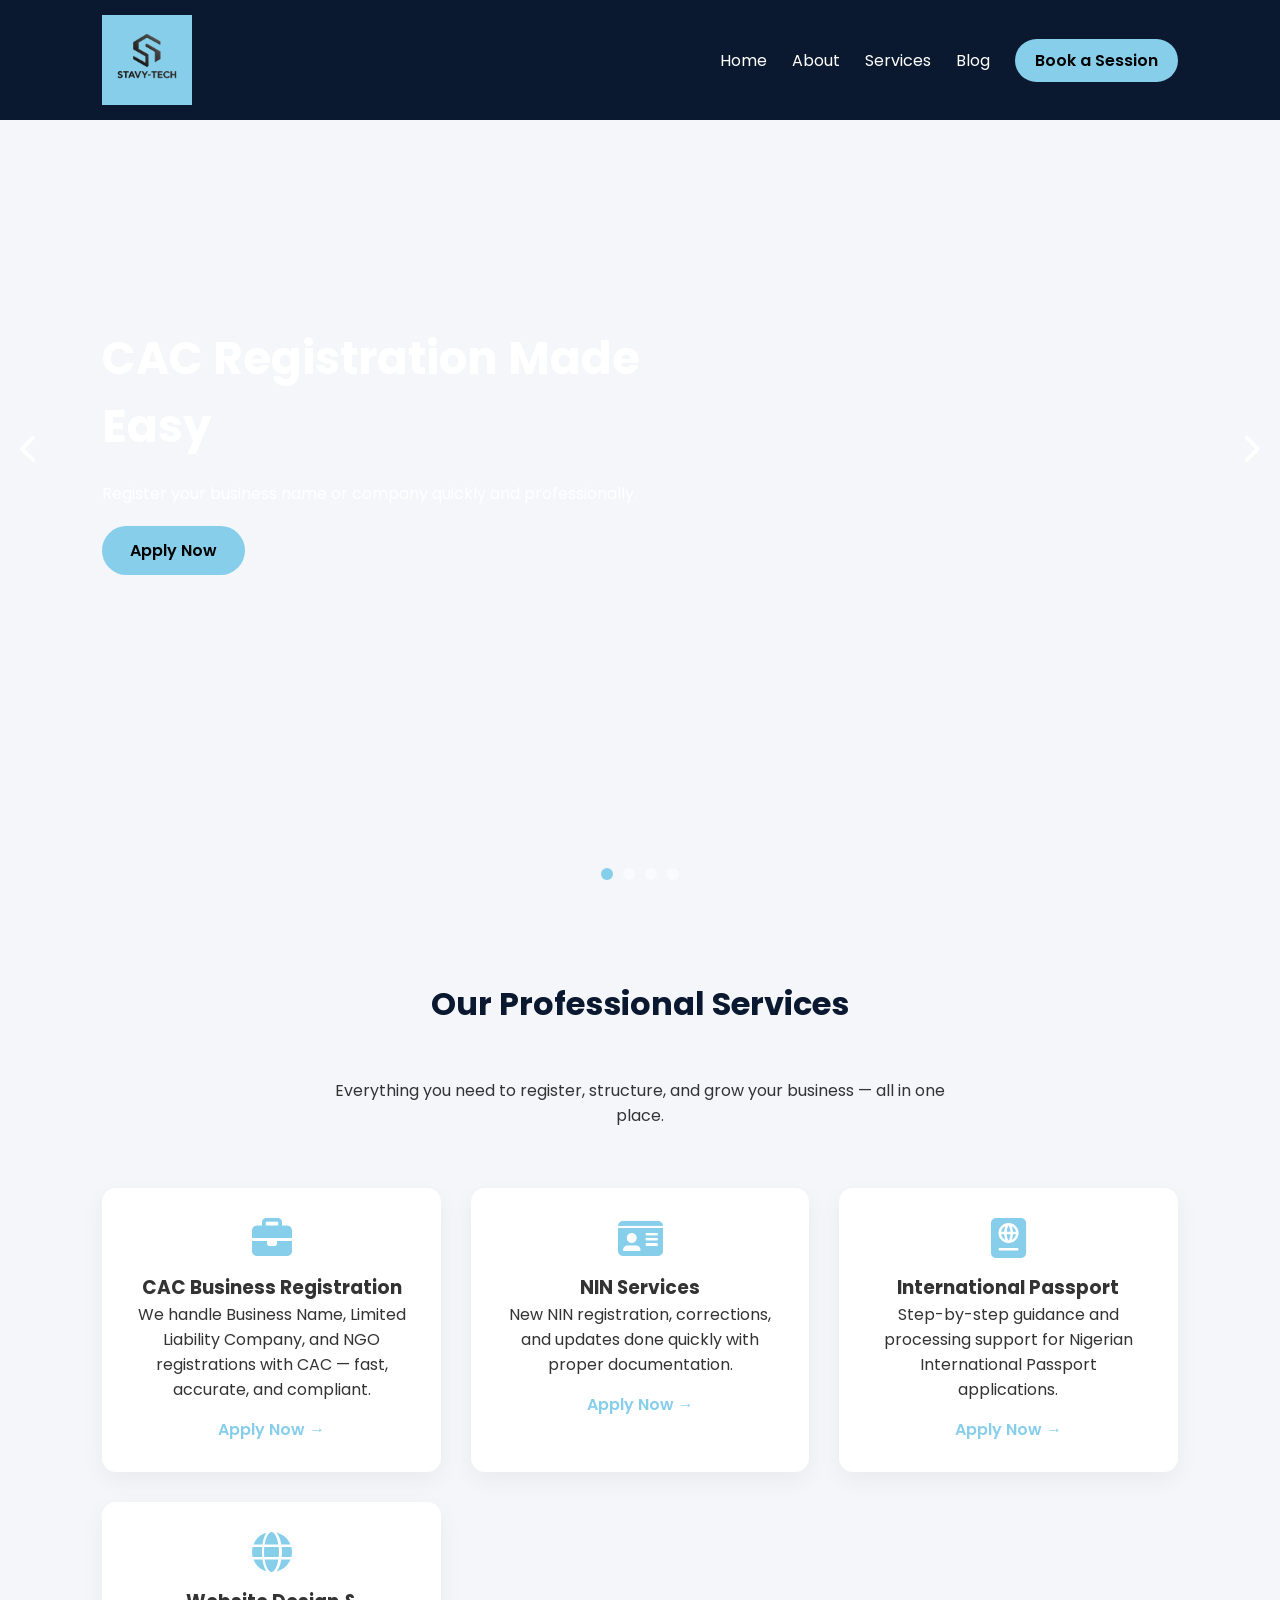
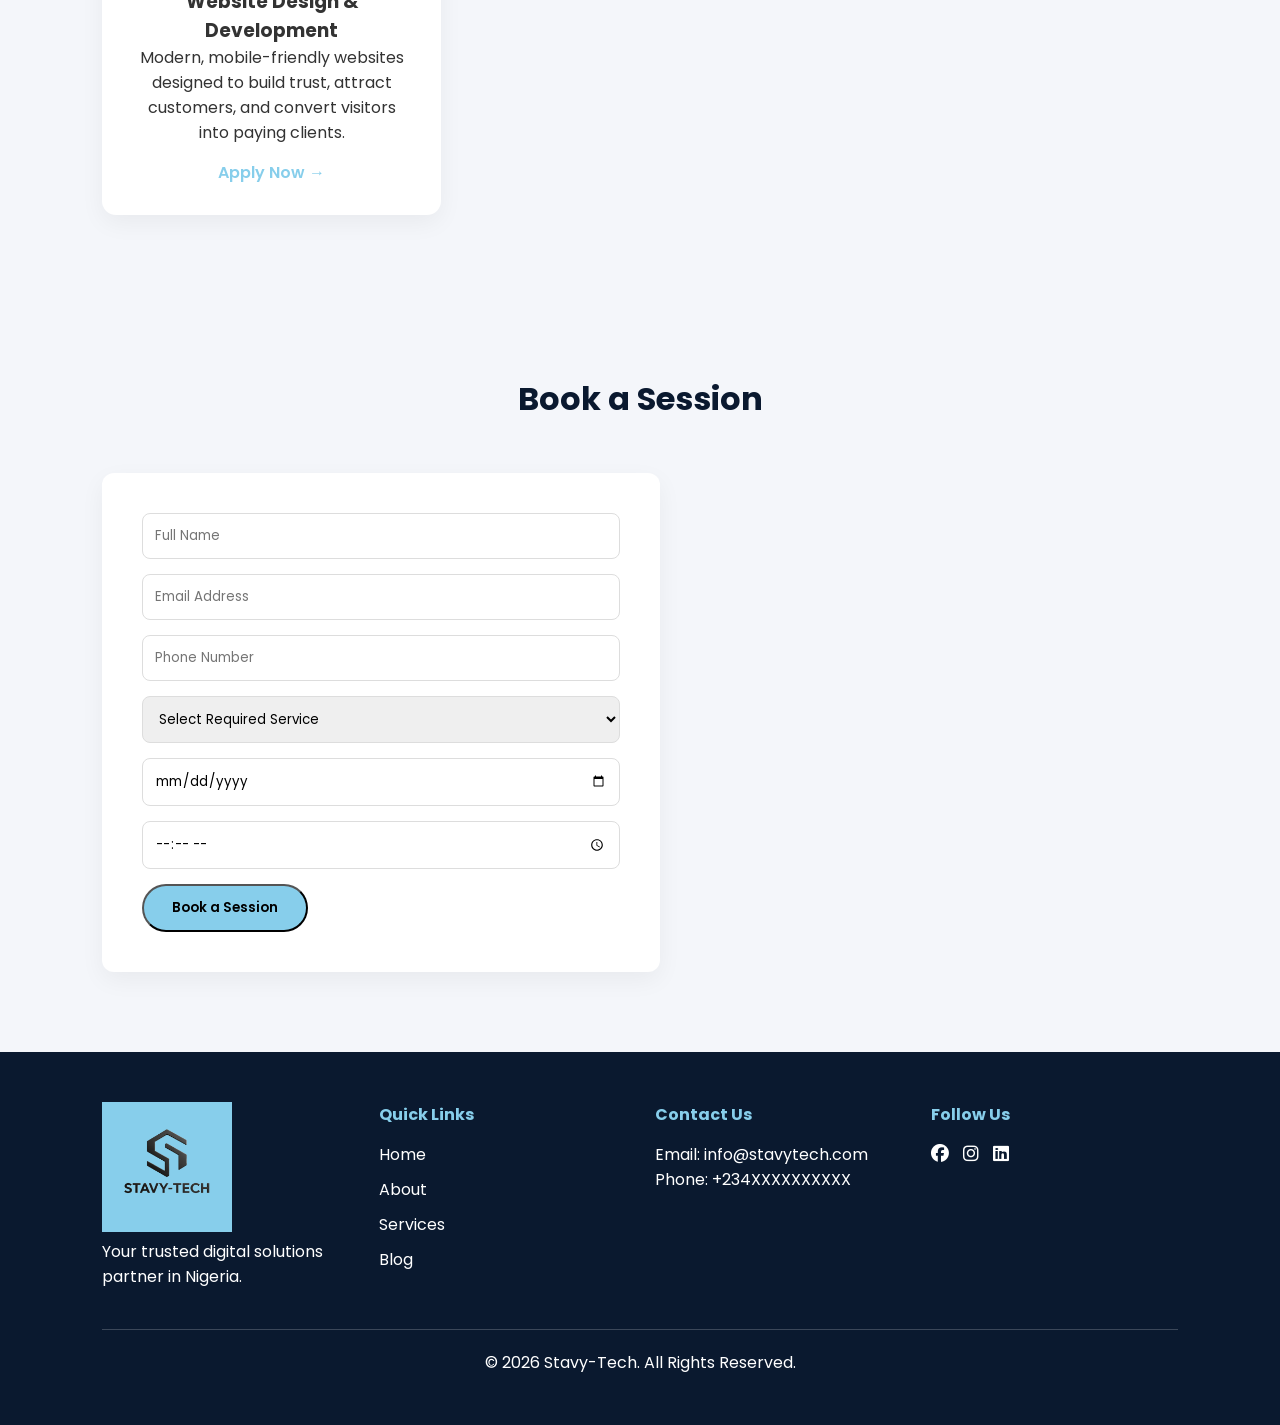
==== index2.html @ 24c1a0e1 "first commit" ====
<!DOCTYPE html>
<html lang="en">
<head>
<meta charset="UTF-8">
<meta name="viewport" content="width=device-width, initial-scale=1.0">
<title>Stavy-Tech | Digital Solutions</title>

<link href="https://fonts.googleapis.com/css2?family=Poppins:wght@300;400;600;700&display=swap" rel="stylesheet">
<link rel="stylesheet" href="https://cdnjs.cloudflare.com/ajax/libs/font-awesome/6.5.0/css/all.min.css">

<style>
:root{
--primary:#0A192F;
--secondary:skyblue;
/* --secondary:#D4AF37; */
--gray:#f4f6fa;
--white:#ffffff;
}

*{margin:0;padding:0;box-sizing:border-box;font-family:'Poppins',sans-serif;}
body{background:var(--gray);color:#333;}
section{padding:80px 8%;}

/* NAVBAR */
nav{
background:var(--primary);
padding:15px 8%;
display:flex;
justify-content:space-between;
align-items:center;
color:white;
position:fixed;
width:100%;
z-index:1000;
}

nav h2{color:var(--secondary);}

nav ul{
list-style:none;
display:flex;
align-items:center;
gap:25px;
}

nav a{
color:white;
text-decoration:none;
transition:0.3s;
}

nav a:hover{color:var(--secondary);}

.nav-btn{
background:var(--secondary);
padding:10px 20px;
border-radius:25px;
color:black;
font-weight:600;
}

/* HERO */
.hero{
height:100vh;
position:relative;
overflow:hidden;
/* margin-top:70px; */
}

.slide{
position:absolute;
width:100%;
height:100%;
background-size:cover;
background-position:center;
display:flex;
align-items:center;
padding:0 8%;
opacity:0;
transition:opacity 1s ease-in-out;
}

.slide.active{opacity:1;}

.overlay{
background:rgba(7, 7, 7, 0);
position:absolute;
width:100%;
height:100%;
}

.hero-content{
position:relative;
max-width:600px;
color:white;
z-index:2;
}

.hero h1{font-size:45px;margin-bottom:20px;}
.hero p{margin-bottom:20px;}

.btn{
display:inline-block;
padding:12px 28px;
border-radius:30px;
text-decoration:none;
font-weight:600;
transition:0.3s;
}

.btn-primary{
background:var(--secondary);
color:black;
}

.btn-primary:hover{background:white;}

.controls{
position:absolute;
bottom:20px;
left:50%;
transform:translateX(-50%);
display:flex;
gap:10px;
z-index:3;
}

.dot{
height:12px;width:12px;border-radius:50%;
background:white;opacity:0.5;cursor:pointer;
}

.dot.active{opacity:1;background:var(--secondary);}

.arrow{
position:absolute;
top:50%;
transform:translateY(-50%);
font-size:30px;color:white;cursor:pointer;z-index:3;
}

.arrow.left{left:20px;}
.arrow.right{right:20px;}

/* SERVICES */
.section-title{text-align:center;margin-bottom:50px;font-size:32px;color:var(--primary);}

.services .subtitle {
  text-align: center;
  color: var(--gray);
  max-width: 650px;
  margin: 10px auto 60px;
}

.grid{
display:grid;
grid-template-columns:repeat(auto-fit,minmax(260px, 1fr));
gap:30px;
}

.card{
background:white;
padding:30px;
border-radius:14px;
box-shadow:0 8px 25px rgba(0,0,0,0.05);
text-align:center;
/* font-size: 1.; */
transition:0.3s;
}

.card:hover{transform:translateY(-10px);}

.card i{
font-size:40px;
color:var(--secondary);
margin-bottom:15px;
}

.apply-btn{
display:inline-block;
margin-top:15px;
color:skyblue;
font-weight:600;
text-decoration:none;
}

/* .apply-btn i{margin-left:5px;color:var(--secondary);} */

/* CONTACT */
.contact-wrapper{
display:flex;
gap:40px;
align-items:center;
flex-wrap:wrap;
}

.contact-form{
flex:1;
background:white;
padding:40px;
border-radius:12px;
box-shadow:0 8px 25px rgba(0,0,0,0.05);
}

.contact-form input,
.contact-form select{
width:100%;
padding:12px;
margin-bottom:15px;
border:1px solid #ddd;
border-radius:8px;
}

.contact-image{
flex:1;
}

.contact-image img{
width:100%;
border-radius:12px;
}

/* FOOTER */
footer{
background:var(--primary);
color:white;
padding:50px 8%;
}

.footer-grid{
display:grid;
grid-template-columns:repeat(auto-fit,minmax(200px,1fr));
gap:30px;
}

footer h4{color:var(--secondary);margin-bottom:15px;}

footer a{
color:white;
text-decoration:none;
display:block;
margin-bottom:10px;
}

.social i{
margin-right:10px;
font-size:18px;
}

.copyright{
text-align:center;
margin-top:40px;
border-top:1px solid rgba(255,255,255,0.2);
padding-top:20px;
}

/* Responsive */
@media(max-width:768px){
.hero h1{font-size:30px;}
}
</style>
</head>
<body>

<nav>
<img src="img/logo.png" style="width: 90px; background-color: skyblue;" alt="">
<ul>
<li><a href="#">Home</a></li>
<li><a href="#">About</a></li>
<li><a href="#services">Services</a></li>
<li><a href="#">Blog</a></li>
<li><a href="#contact" class="nav-btn">Book a Session</a></li>
</ul>
</nav>

<!-- HERO -->
<div class="hero">

<div class="slide active" style="background:url('https://images.unsplash.com/photo-1554224155-6726b3ff858f');">
<div class="overlay"></div>
<div class="hero-content">
<h1>CAC Registration Made Easy</h1>
<p>Register your business name or company quickly and professionally.</p>
<a href="#contact" class="btn btn-primary">Apply Now </a>
</div>
</div>

<div class="slide" style="background:url('https://images.unsplash.com/photo-1589829545856-d10d557cf95f');">
<div class="overlay"></div>
<div class="hero-content">
<h1>NIN Enrollment & Corrections</h1>
<p>Fast and reliable NIN processing assistance.</p>
<a href="#contact" class="btn btn-primary">Apply Now</a>
</div>
</div>

<div class="slide" style="background:url('https://images.unsplash.com/photo-1502920917128-1aa500764b06');">
<div class="overlay"></div>
<div class="hero-content">
<h1>International Passport Assistance</h1>
<p>New applications and renewals made simple.</p>
<a href="#contact" class="btn btn-primary">Apply Now</a>
</div>
</div>

<div class="slide" style="background:url('https://images.unsplash.com/photo-1498050108023-c5249f4df085');">
<div class="overlay"></div>
<div class="hero-content">
<h1>Professional Website Development</h1>
<p>Build a strong digital presence for your business.</p>
<a href="#contact" class="btn btn-primary">Apply Now</a>
</div>
</div>

<div class="arrow left"><i class="fa fa-chevron-left"></i></div>
<div class="arrow right"><i class="fa fa-chevron-right"></i></div>
<div class="controls"></div>

</div>

<!-- SERVICES -->
<section id="services">
<h2 class="section-title">Our Professional Services</h2>
 <p class="subtitle" style=" text-align: center;
  color: var(--black);
  max-width: 650px;
  margin: 10px auto 60px;">
    Everything you need to register, structure, and grow your business —
    all in one place.
  </p>
<div class="grid">
<div class="card">
<i class="fa fa-briefcase"></i>
 <h3>CAC Business Registration</h3>
      <p>
        We handle Business Name, Limited Liability Company, and NGO
        registrations with CAC — fast, accurate, and compliant.
      </p>
<a href="#contact" class="apply-btn" >Apply Now  →</a>
</div>

<div class="card">
<i class="fa fa-id-card"></i>
 <h3>NIN Services</h3>
      <p>
        New NIN registration, corrections, and updates done quickly
        with proper documentation.
      </p>
<a href="#contact" class="apply-btn">Apply Now  →</a>
</div>

<div class="card">
<i class="fa fa-passport"></i>
 <h3>International Passport</h3>
      <p>
        Step-by-step guidance and processing support for Nigerian
        International Passport applications.
      </p>
<a href="#contact" class="apply-btn">Apply Now  →</a>
</div>

<div class="card">
<i class="fa fa-globe"></i>
<h3>Website Design & Development</h3>
      <p>
        Modern, mobile-friendly websites designed to build trust,
        attract customers, and convert visitors into paying clients.
      </p>
<a href="#contact" class="apply-btn"> Apply Now  → </a>
</div>
</div>
</section>

<!-- CONTACT -->
<section id="contact">
<h2 class="section-title">Book a Session</h2>

<div class="contact-wrapper">
<div class="contact-form">
<form>
<input type="text" placeholder="Full Name" required>
<input type="email" placeholder="Email Address" required>
<input type="tel" placeholder="Phone Number" required>

<select required>
<option value="">Select Required Service</option>
<option>CAC Registration</option>
<option>Website Development</option>
<option>NIN Services</option>
<option>International Passport</option>
</select>

<input type="date" required>
<input type="time" required>

<button type="submit" class="btn btn-primary">Book a Session</button>
</form>
</div>

<div class="contact-image">
<img src="https://images.unsplash.com/photo-1556761175-b413da4baf72" alt="">
</div>
</div>
</section>

<!-- FOOTER -->
<footer>
<div class="footer-grid">

<div>
<img src="img/logo.png" style="background-color:skyblue; width: 130px;" alt="">

<p>Your trusted digital solutions partner in Nigeria.</p>
</div>

<div>
<h4>Quick Links</h4>
<a href="#">Home</a>
<a href="#">About</a>
<a href="#services">Services</a>
<a href="#">Blog</a>
</div>

<div>
<h4>Contact Us</h4>
<p>Email: info@stavytech.com</p>
<p>Phone: +234XXXXXXXXXX</p>
</div>

<div>
<h4>Follow Us</h4>
<div class="social">
<i class="fab fa-facebook"></i>
<i class="fab fa-instagram"></i>
<i class="fab fa-linkedin"></i>
</div>
</div>

</div>

<div class="copyright">
© 2026 Stavy-Tech. All Rights Reserved.
</div>
</footer>

<script>
const slides=document.querySelectorAll(".slide");
const dotsContainer=document.querySelector(".controls");
let current=0;

slides.forEach((_,i)=>{
const dot=document.createElement("div");
dot.classList.add("dot");
if(i===0) dot.classList.add("active");
dot.addEventListener("click",()=>showSlide(i));
dotsContainer.appendChild(dot);
});

const dots=document.querySelectorAll(".dot");

function showSlide(index){
slides[current].classList.remove("active");
dots[current].classList.remove("active");
current=index;
slides[current].classList.add("active");
dots[current].classList.add("active");
}

function nextSlide(){showSlide((current+1)%slides.length);}
function prevSlide(){showSlide((current-1+slides.length)%slides.length);}

document.querySelector(".arrow.right").onclick=nextSlide;
document.querySelector(".arrow.left").onclick=prevSlide;

setInterval(nextSlide,5000);
</script>

</body>
</html>
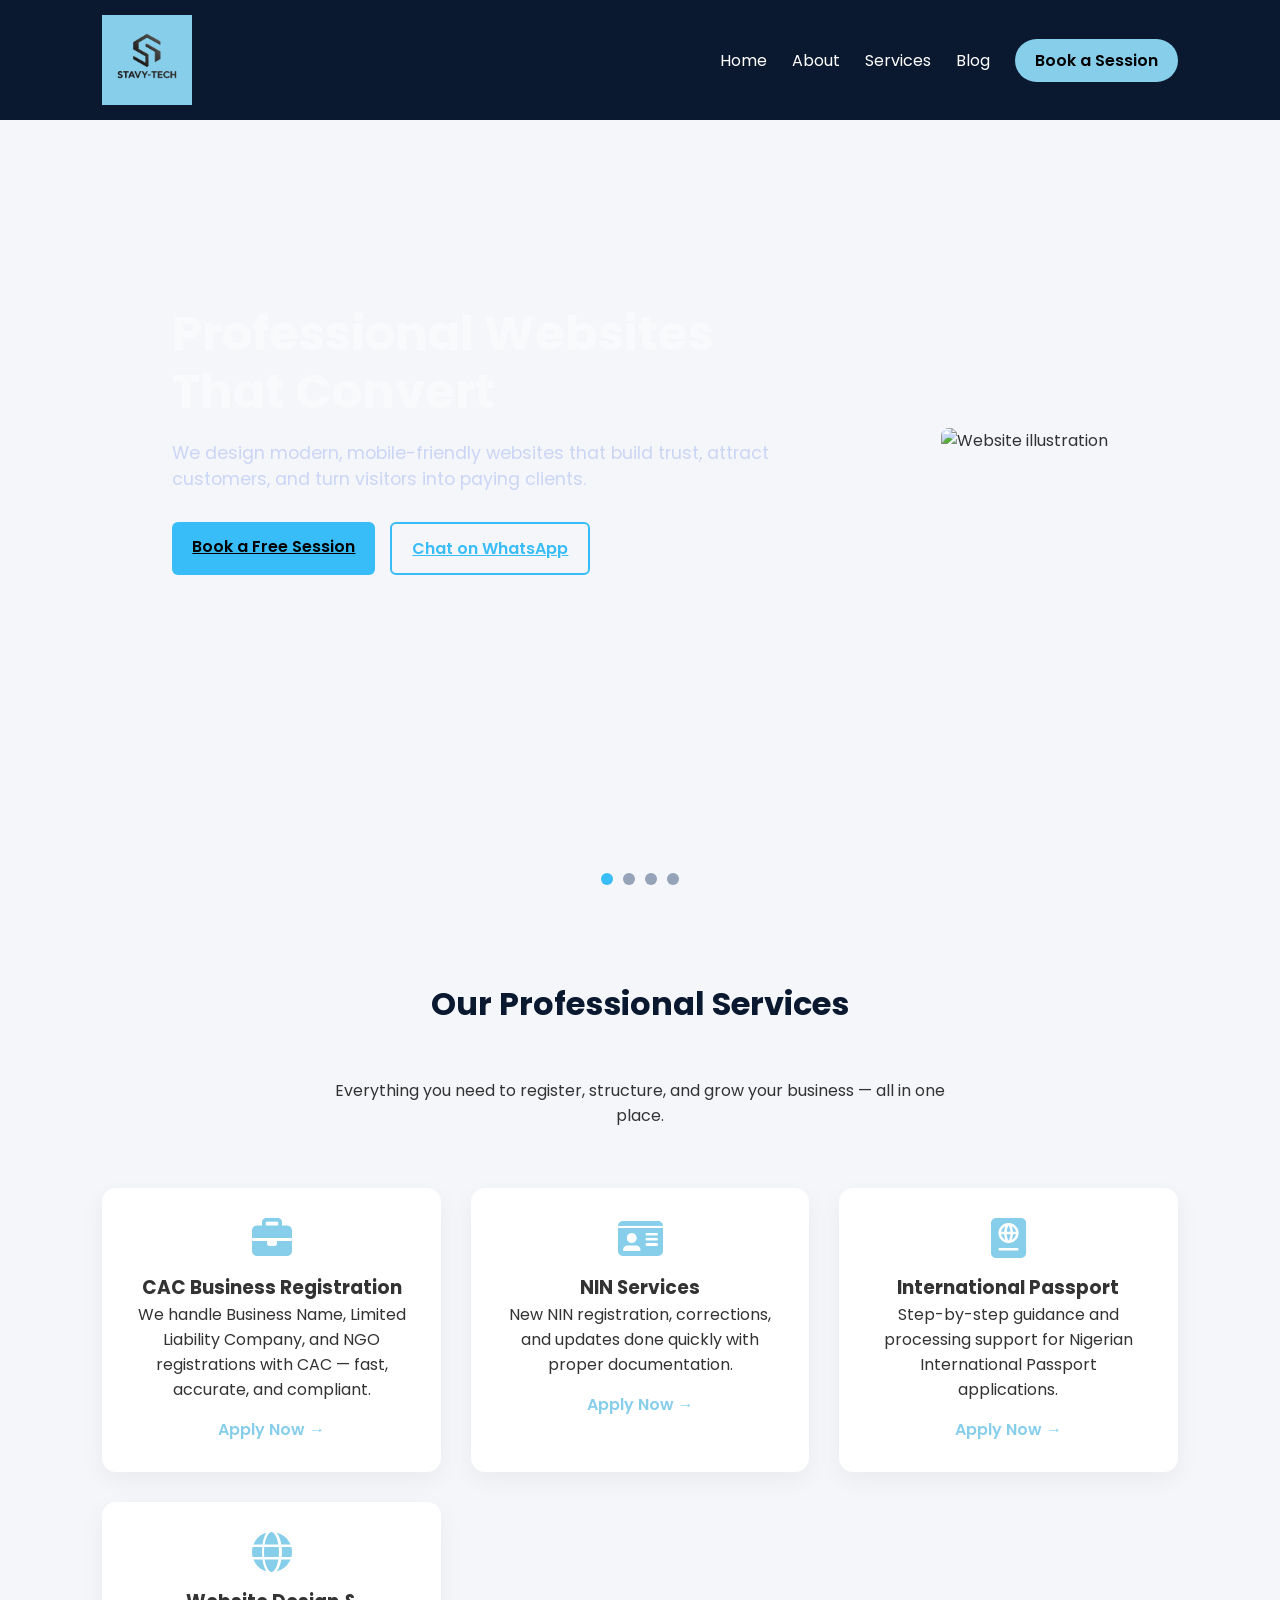
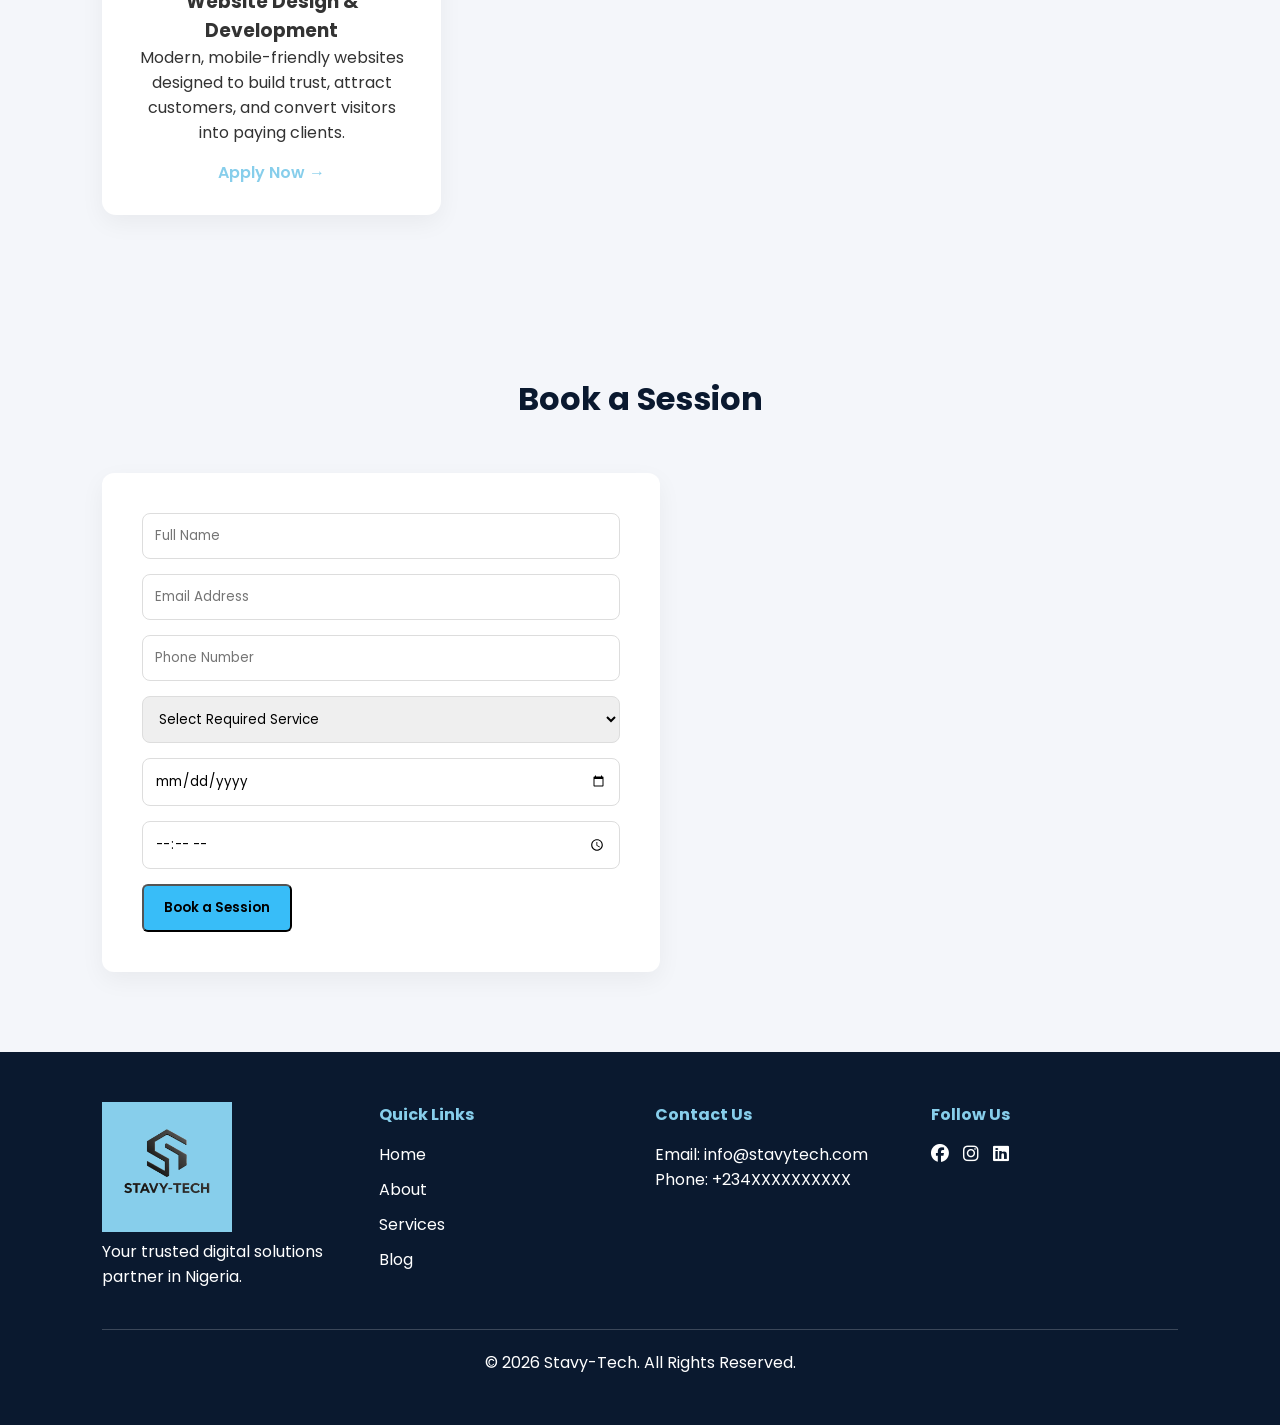
==== commit 5b41bec8: "made changes on navbar responsivenes, hero section why choose user interface, testimonial section, a" ====
--- a/index2.html
+++ b/index2.html
@@ -89,58 +89,92 @@
 height:100%;
 }
 
-.hero-content{
-position:relative;
-max-width:600px;
-color:white;
-z-index:2;
-}
-
-.hero h1{font-size:45px;margin-bottom:20px;}
-.hero p{margin-bottom:20px;}
-
-.btn{
-display:inline-block;
-padding:12px 28px;
-border-radius:30px;
-text-decoration:none;
-font-weight:600;
-transition:0.3s;
-}
-
-.btn-primary{
-background:var(--secondary);
-color:black;
-}
-
-.btn-primary:hover{background:white;}
-
-.controls{
-position:absolute;
-bottom:20px;
-left:50%;
-transform:translateX(-50%);
-display:flex;
-gap:10px;
-z-index:3;
-}
-
-.dot{
-height:12px;width:12px;border-radius:50%;
-background:white;opacity:0.5;cursor:pointer;
-}
-
-.dot.active{opacity:1;background:var(--secondary);}
-
-.arrow{
-position:absolute;
-top:50%;
-transform:translateY(-50%);
-font-size:30px;color:white;cursor:pointer;z-index:3;
-}
-
-.arrow.left{left:20px;}
-.arrow.right{right:20px;}
+
+.hero {
+  position: relative;
+  overflow: hidden;
+}
+.hero-slide {
+  display: none;
+  width: 100%;
+  position: relative;
+}
+.hero-slide.active {
+  display: block;
+  animation: fadeIn 1s ease;
+}
+.hero-content {
+  display: flex;
+  align-items: center;
+  justify-content: space-between;
+  padding: 0 70px;
+  min-height: 80vh;
+  gap: 30px;
+}
+.hero-text {
+  max-width: 600px;
+  color: #f8fafc;
+  animation: slideLeft 1s ease;
+}
+.hero-text h1 { font-size: 3rem; line-height: 1.2; }
+.hero-text p { margin: 20px 0 30px; font-size: 1.1rem; color: #cbd5f5; }
+.hero-buttons { display: flex; gap: 15px; flex-wrap: wrap; }
+.btn-primary {
+  background: #38bdf8;
+  color: #000;
+  padding: 12px 20px;
+  border-radius: 6px;
+  font-weight: 600;
+  transition: 0.3s;
+}
+.btn-primary:hover { transform: scale(1.05); }
+.btn-outline {
+  border: 2px solid #38bdf8;
+  color: #38bdf8;
+  padding: 12px 20px;
+  border-radius: 6px;
+  font-weight: 600;
+  transition: 0.3s;
+}
+.btn-outline:hover { background: #38bdf8; color: #000; transform: scale(1.05); }
+.hero-image { max-width: 45%; animation: slideRight 1s ease; }
+.hero-image img { width: 100%; height: auto; border-radius: 8px; }
+
+/* DOTS */
+.hero-dots {
+  position: absolute;
+  bottom: 15px;
+  left: 50%;
+  transform: translateX(-50%);
+  display: flex;
+  gap: 10px;
+  z-index: 5;
+}
+.dot { width: 12px; height: 12px; background: #94a3b8; border-radius: 50%; cursor: pointer; transition: 0.3s; }
+.dot.active { background: #38bdf8; }
+
+/* ANIMATIONS */
+@keyframes fadeIn { from {opacity:0;} to {opacity:1;} }
+@keyframes slideLeft { from {opacity:0; transform:translateX(-30px);} to {opacity:1; transform:translateX(0);} }
+@keyframes slideRight { from {opacity:0; transform:translateX(30px);} to {opacity:1; transform:translateX(0);} }
+
+/* RESPONSIVE */
+@media (max-width: 900px) {
+  .hero-content { flex-direction: column; justify-content: center; text-align: center; padding: 0 20px; }
+  .hero-image { max-width: 100%; margin-top: 20px; }
+  .hero-text h1 { font-size: 1.8rem; }
+  .hero-text p { font-size: 0.95rem; margin-bottom: 15px; }
+  .hero-buttons { flex-direction: column; gap: 10px; margin-top: 5px; }
+  .hero-dots { bottom: 10px; }
+}
+@media (max-width: 500px) {
+  .hero-slide { min-height: 55vh; }
+  .hero-text h1 { font-size: 1.5rem; }
+  .hero-text p { font-size: 0.85rem; }
+  .hero-buttons a { max-width: 240px; }
+  .hero-dots { bottom: 8px; }
+}
+
 
 /* SERVICES */
 .section-title{text-align:center;margin-bottom:50px;font-size:32px;color:var(--primary);}
@@ -274,49 +308,99 @@
 </nav>
 
 <!-- HERO -->
-<div class="hero">
-
-<div class="slide active" style="background:url('https://images.unsplash.com/photo-1554224155-6726b3ff858f');">
-<div class="overlay"></div>
-<div class="hero-content">
-<h1>CAC Registration Made Easy</h1>
-<p>Register your business name or company quickly and professionally.</p>
-<a href="#contact" class="btn btn-primary">Apply Now </a>
-</div>
-</div>
-
-<div class="slide" style="background:url('https://images.unsplash.com/photo-1589829545856-d10d557cf95f');">
-<div class="overlay"></div>
-<div class="hero-content">
-<h1>NIN Enrollment & Corrections</h1>
-<p>Fast and reliable NIN processing assistance.</p>
-<a href="#contact" class="btn btn-primary">Apply Now</a>
-</div>
-</div>
-
-<div class="slide" style="background:url('https://images.unsplash.com/photo-1502920917128-1aa500764b06');">
-<div class="overlay"></div>
-<div class="hero-content">
-<h1>International Passport Assistance</h1>
-<p>New applications and renewals made simple.</p>
-<a href="#contact" class="btn btn-primary">Apply Now</a>
-</div>
-</div>
-
-<div class="slide" style="background:url('https://images.unsplash.com/photo-1498050108023-c5249f4df085');">
-<div class="overlay"></div>
-<div class="hero-content">
-<h1>Professional Website Development</h1>
-<p>Build a strong digital presence for your business.</p>
-<a href="#contact" class="btn btn-primary">Apply Now</a>
-</div>
-</div>
-
-<div class="arrow left"><i class="fa fa-chevron-left"></i></div>
-<div class="arrow right"><i class="fa fa-chevron-right"></i></div>
-<div class="controls"></div>
-
-</div>
+<!-- =========================
+   PREMIUM HERO SECTION
+========================= -->
+<section class="hero">
+  <div class="hero-carousel">
+
+    <!-- SLIDE 1 -->
+    <div class="hero-slide active">
+      <div class="hero-content">
+        <div class="hero-text">
+          <h1>Professional Websites That Convert</h1>
+          <p>We design modern, mobile-friendly websites that build trust, attract customers, and turn visitors into paying clients.</p>
+          <div class="hero-buttons">
+            <a href="booking.html" class="btn-primary">Book a Free Session</a>
+            <a href="https://wa.me/2348147599784" class="btn-outline">Chat on WhatsApp</a>
+          </div>
+        </div>
+        <div class="hero-image">
+          <img src="https://images.unsplash.com/photo-1499951360447-b19be8fe80f5?q=80&w=800&auto=format&fit=crop" alt="Website illustration">
+        </div>
+      </div>
+    </div>
+
+    <!-- SLIDE 2 -->
+    <div class="hero-slide">
+      <div class="hero-content">
+        <div class="hero-text">
+          <h1>Fast & Reliable CAC Registration</h1>
+          <p>Register your business name, company, or NGO with CAC quickly and correctly—no stress, no delays.</p>
+          <div class="hero-buttons">
+            <a href="booking.html" class="btn-primary">Book a Free Session</a>
+            <a href="https://wa.me/2348147599784" class="btn-outline">Chat on WhatsApp</a>
+          </div>
+        </div>
+        <div class="hero-image">
+          <img src="https://images.unsplash.com/photo-1454165804606-c3d57bc86b40?auto=format&fit=crop&w=800&q=80" alt="CAC registration illustration">
+        </div>
+      </div>
+    </div>
+
+    <!-- SLIDE 3 -->
+    <div class="hero-slide">
+      <div class="hero-content">
+        <div class="hero-text">
+          <h1>International Passport Processing</h1>
+          <p>Get professional guidance and support for your Nigerian international passport application from start to finish.</p>
+          <div class="hero-buttons">
+            <a href="booking.html" class="btn-primary">Book a Free Session</a>
+            <a href="https://wa.me/2348147599784" class="btn-outline">Chat on WhatsApp</a>
+          </div>
+        </div>
+        <div class="hero-image">
+          <img src="https://images.unsplash.com/photo-1502920917128-1aa500764b06" alt="Passport illustration">
+        </div>
+      </div>
+    </div>
+
+    <!-- SLIDE 4 -->
+    <div class="hero-slide">
+      <div class="hero-content">
+        <div class="hero-text">
+          <h1>NIN Registration & Corrections</h1>
+          <p>We help you with new NIN registration, corrections, and updates—fast, accurate, and reliable.</p>
+          <div class="hero-buttons">
+            <a href="booking.html" class="btn-primary">Book a Free Session</a>
+            <a href="https://wa.me/2348147599784" class="btn-outline">Chat on WhatsApp</a>
+          </div>
+        </div>
+        <div class="hero-image">
+          <img src="https://images.unsplash.com/photo-1589829545856-d10d557cf95f" alt="NIN illustration">
+        </div>
+      </div>
+    </div>
+
+  </div>
+
+  <!-- DOTS -->
+  <div class="hero-dots">
+    <span class="dot active" data-slide="0"></span>
+    <span class="dot" data-slide="1"></span>
+    <span class="dot" data-slide="2"></span>
+    <span class="dot" data-slide="3"></span>
+  </div>
+</section>
+
+<!-- =========================
+   HERO CSS
+========================= -->
+
+
+<!-- =========================
+   HERO JS
+========================= -->
 
 <!-- SERVICES -->
 <section id="services">
@@ -443,7 +527,7 @@
 </div>
 </footer>
 
-<script>
+<!-- <script>
 const slides=document.querySelectorAll(".slide");
 const dotsContainer=document.querySelector(".controls");
 let current=0;
@@ -473,7 +557,40 @@
 document.querySelector(".arrow.left").onclick=prevSlide;
 
 setInterval(nextSlide,5000);
+</script> -->
+<script>
+const slides = document.querySelectorAll('.hero-slide');
+const dots = document.querySelectorAll('.dot');
+let currentSlide = 0;
+let slideInterval;
+
+function goToSlide(n){
+  slides.forEach((slide,i)=>{
+    slide.classList.remove('active');
+    dots[i].classList.remove('active');
+    if(i===n){slide.classList.add('active'); dots[i].classList.add('active');}
+  });
+  currentSlide = n;
+}
+
+function nextSlide(){
+  let next = currentSlide + 1;
+  if(next >= slides.length) next = 0;
+  goToSlide(next);
+}
+
+function startSlide(){ slideInterval = setInterval(nextSlide,5000); }
+function stopSlide(){ clearInterval(slideInterval); }
+
+dots.forEach((dot,index)=>{
+  dot.addEventListener('click',()=>{ goToSlide(index); stopSlide(); startSlide(); });
+});
+
+document.querySelector('.hero-carousel').addEventListener('mouseenter', stopSlide);
+document.querySelector('.hero-carousel').addEventListener('mouseleave', startSlide);
+
+goToSlide(0);
+startSlide();
 </script>
-
 </body>
 </html>
